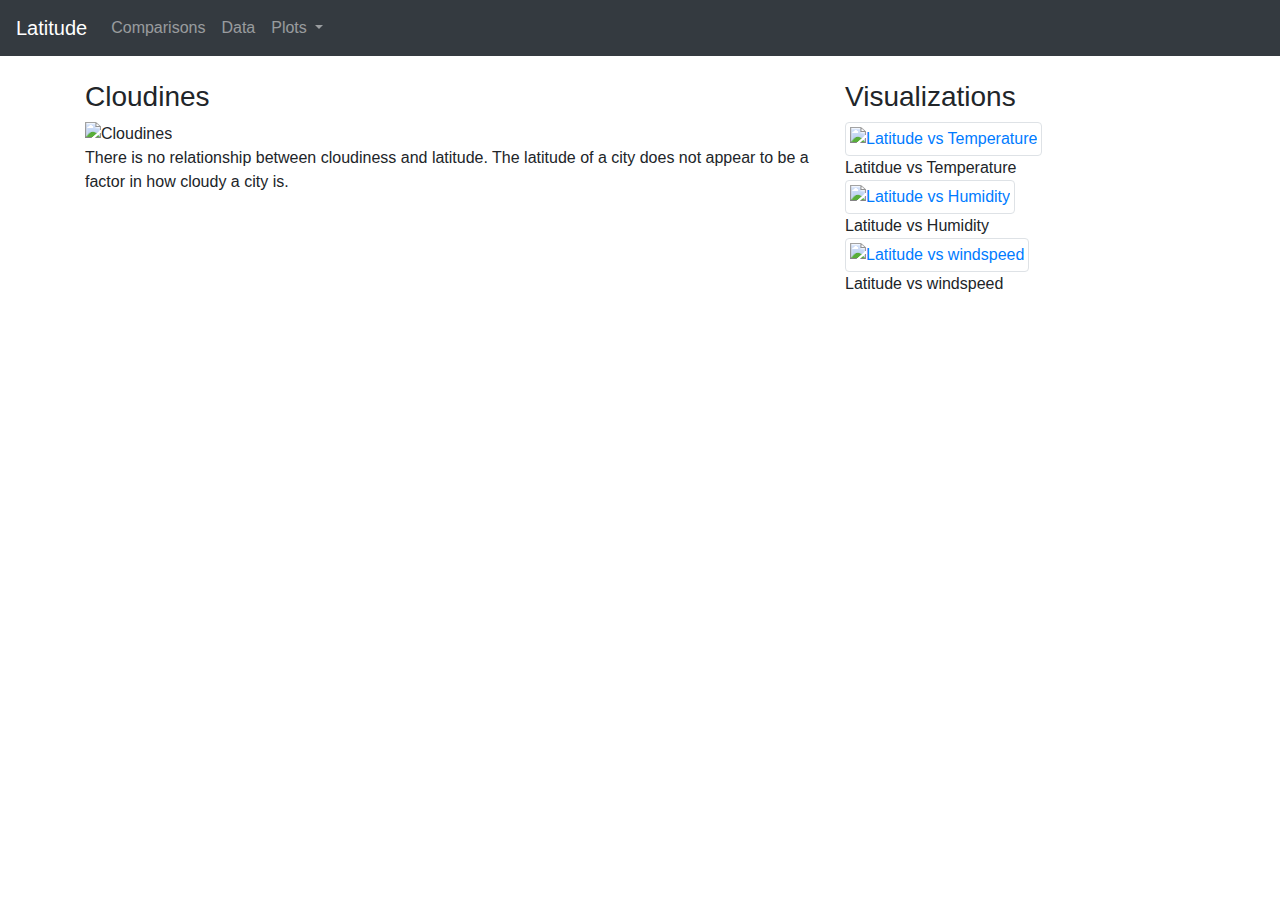
==== cloudiness.html @ 3622e44b "adding to the website" ====
<!DOCTYPE html>
<html lang="en">
<head>
  <title>Latitude</title>
  <meta charset="utf-8">
  <meta name="viewport" content="width=device-width, initial-scale=1">
  <link rel="stylesheet" href="https://maxcdn.bootstrapcdn.com/bootstrap/4.3.1/css/bootstrap.min.css">
  <script src="https://ajax.googleapis.com/ajax/libs/jquery/3.5.1/jquery.min.js"></script>
  <script src="https://cdnjs.cloudflare.com/ajax/libs/popper.js/1.16.0/umd/popper.min.js"></script>
  <script src="https://maxcdn.bootstrapcdn.com/bootstrap/4.5.2/js/bootstrap.min.js"></script>
</head>
<body>

<nav class="navbar navbar-expand-md bg-dark navbar-dark">
  <a class="navbar-brand" href="Index.html">Latitude</a>
  <button class="navbar-toggler" type="button" data-toggle="collapse" data-target="#collapsibleNavbar">
    <span class="navbar-toggler-icon"></span>
  </button>
  <div class="collapse navbar-collapse" id="collapsibleNavbar">
    <ul class="navbar-nav">
      <li class="nav-item">
        <a class="nav-link" href="comparison.html">Comparisons</a>
      </li>
      <li class="nav-item">
        <a class="nav-link" href="data.html">Data</a>
      <li class="nav-item dropdown">
        <a class="nav-link dropdown-toggle" href="#" id="navbardrop" data-toggle="dropdown">
          Plots
        </a>
        <div class="dropdown-menu">
          <a class="dropdown-item" href="MaxTemp.html">Temperature</a>
          <a class="dropdown-item" href="humidity.html">Humidity</a>
          <a class="dropdown-item" href="cloudiness.html">Cloudines</a>
          <a class="dropdown-item" href="windspeed.html">Windspeed</a>
        </div>
        </li>  
    </ul>
  </div>  
</nav>
<br>
  <div class="container">
    <section class = "row">
        <div class = "col-md-8">
          <article class = "content">
  
          
          <h3>Cloudines</h3>
          <!-- <div class = "wraptext"> -->
          <img class="img-fluid" src = "images/fig3.png" alt = "Cloudines">
          <!-- </div> -->
            <p>
            
              There is no relationship between cloudiness and latitude.  
              The latitude of a city does not appear to be a factor in 
              how cloudy a city is. 
          </p>
            
        </article>
  
        </div>
  
        <div class= "col-md-4">
          <h3>Visualizations</h3>
          
          <div class="gallery">
            <a href="MaxTemp.html">
              <img src="images/Fig1.png" class="img-thumbnail" alt="Latitude vs Temperature"width="600" height="400">
            </a>
            <div class="desc">Latitdue vs Temperature</div>
          </div>
          
          <div class="gallery">
            <a href="humidity.html">
              <img src="images/Fig2.png" class="img-thumbnail" alt="Latitude vs Humidity"width="600" height="400">
            </a>
            <div class="desc">Latitude vs Humidity</div>
          </div>
          
          <!-- <div class="gallery">
            <a href="cloudiness.html">
              <img src="images/Fig3.png" class="img-thumbnail" alt="Latitude vs Cloudines" width="600" height="400">
            </a>
            <div class="desc">Latitude vs Cloudines</div>
          </div> -->
  
          <div class="gallery">
            <a href="windspeed.html">
              <img src="images/Fig4.png" class="img-thumbnail" alt="Latitude vs windspeed" width="600" height="400">
            </a>
            <div class="desc">Latitude vs windspeed</div>
          </div>
          
          
        </div>
  
  </body>
  </html>
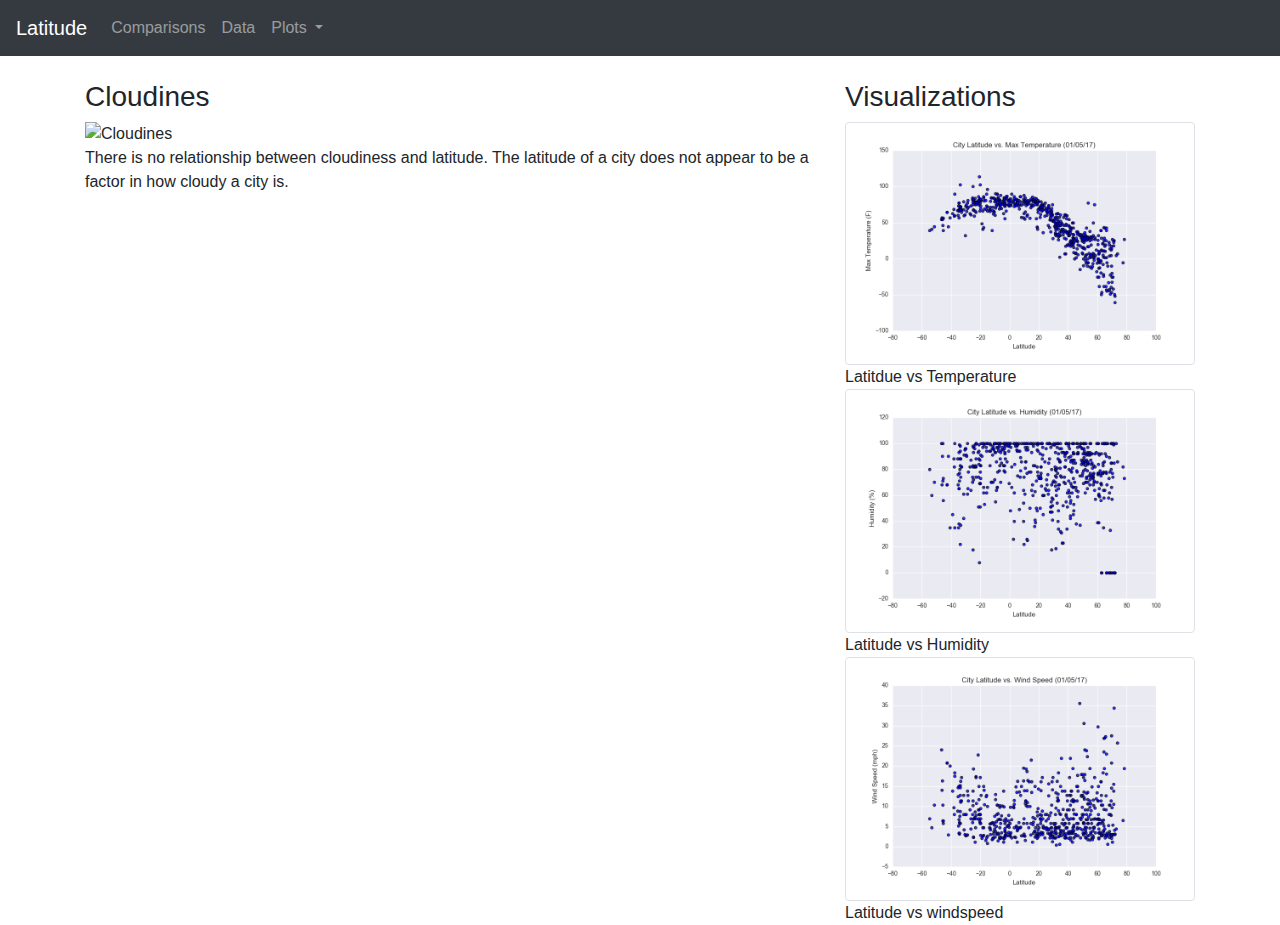
==== commit 1a773404: "trying again" ====
--- a/cloudiness.html
+++ b/cloudiness.html
@@ -12,7 +12,7 @@
 <body>
 
 <nav class="navbar navbar-expand-md bg-dark navbar-dark">
-  <a class="navbar-brand" href="Index.html">Latitude</a>
+  <a class="navbar-brand" href="index.html">Latitude</a>
   <button class="navbar-toggler" type="button" data-toggle="collapse" data-target="#collapsibleNavbar">
     <span class="navbar-toggler-icon"></span>
   </button>
@@ -38,6 +38,7 @@
   </div>  
 </nav>
 <br>
+
   <div class="container">
     <section class = "row">
         <div class = "col-md-8">
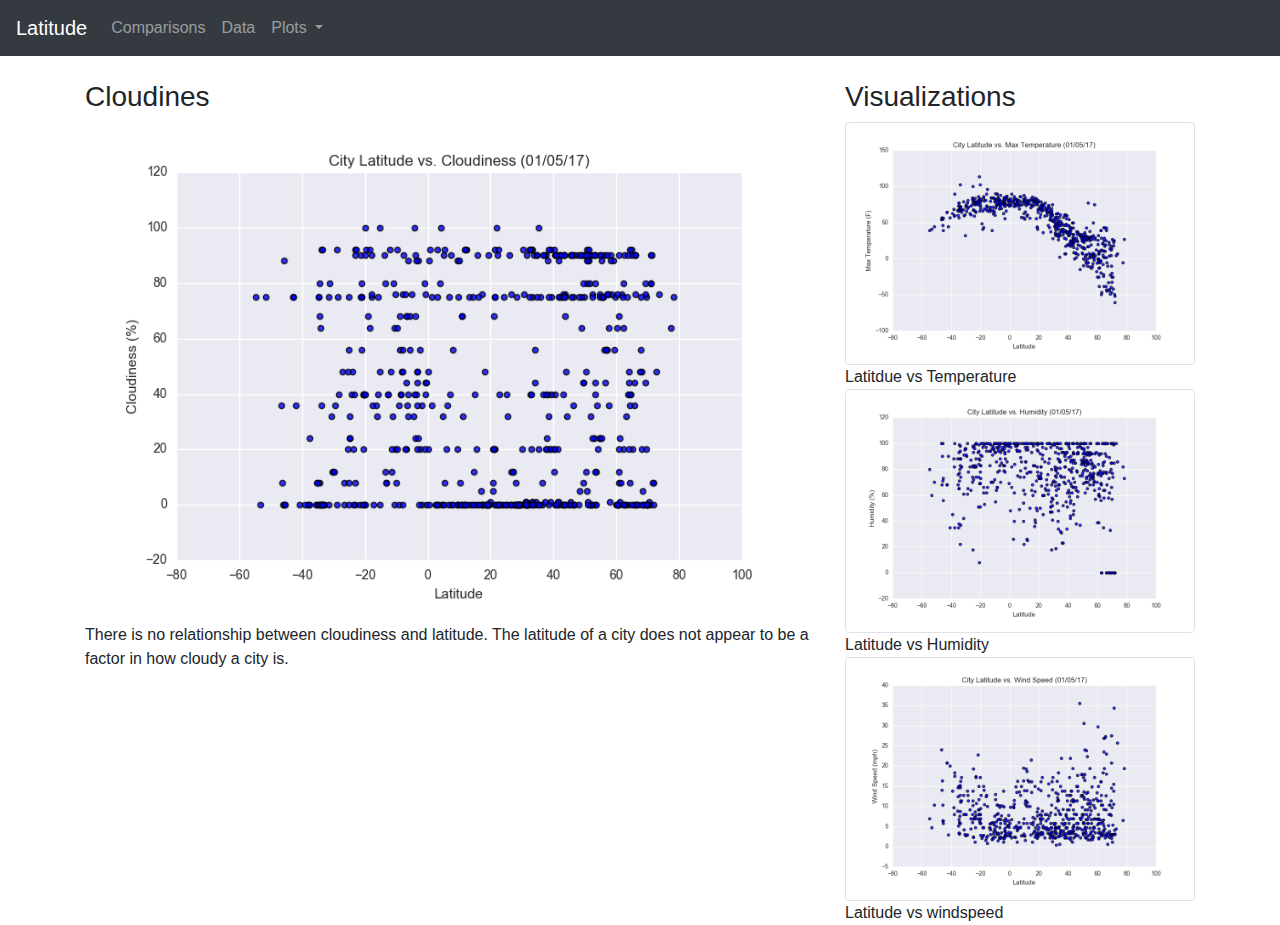
==== commit 912f20e7: "fixed image names" ====
--- a/cloudiness.html
+++ b/cloudiness.html
@@ -47,7 +47,7 @@
           
           <h3>Cloudines</h3>
           <!-- <div class = "wraptext"> -->
-          <img class="img-fluid" src = "images/fig3.png" alt = "Cloudines">
+          <img class="img-fluid" src = "images/Fig3.png" alt = "Cloudines">
           <!-- </div> -->
             <p>
             
